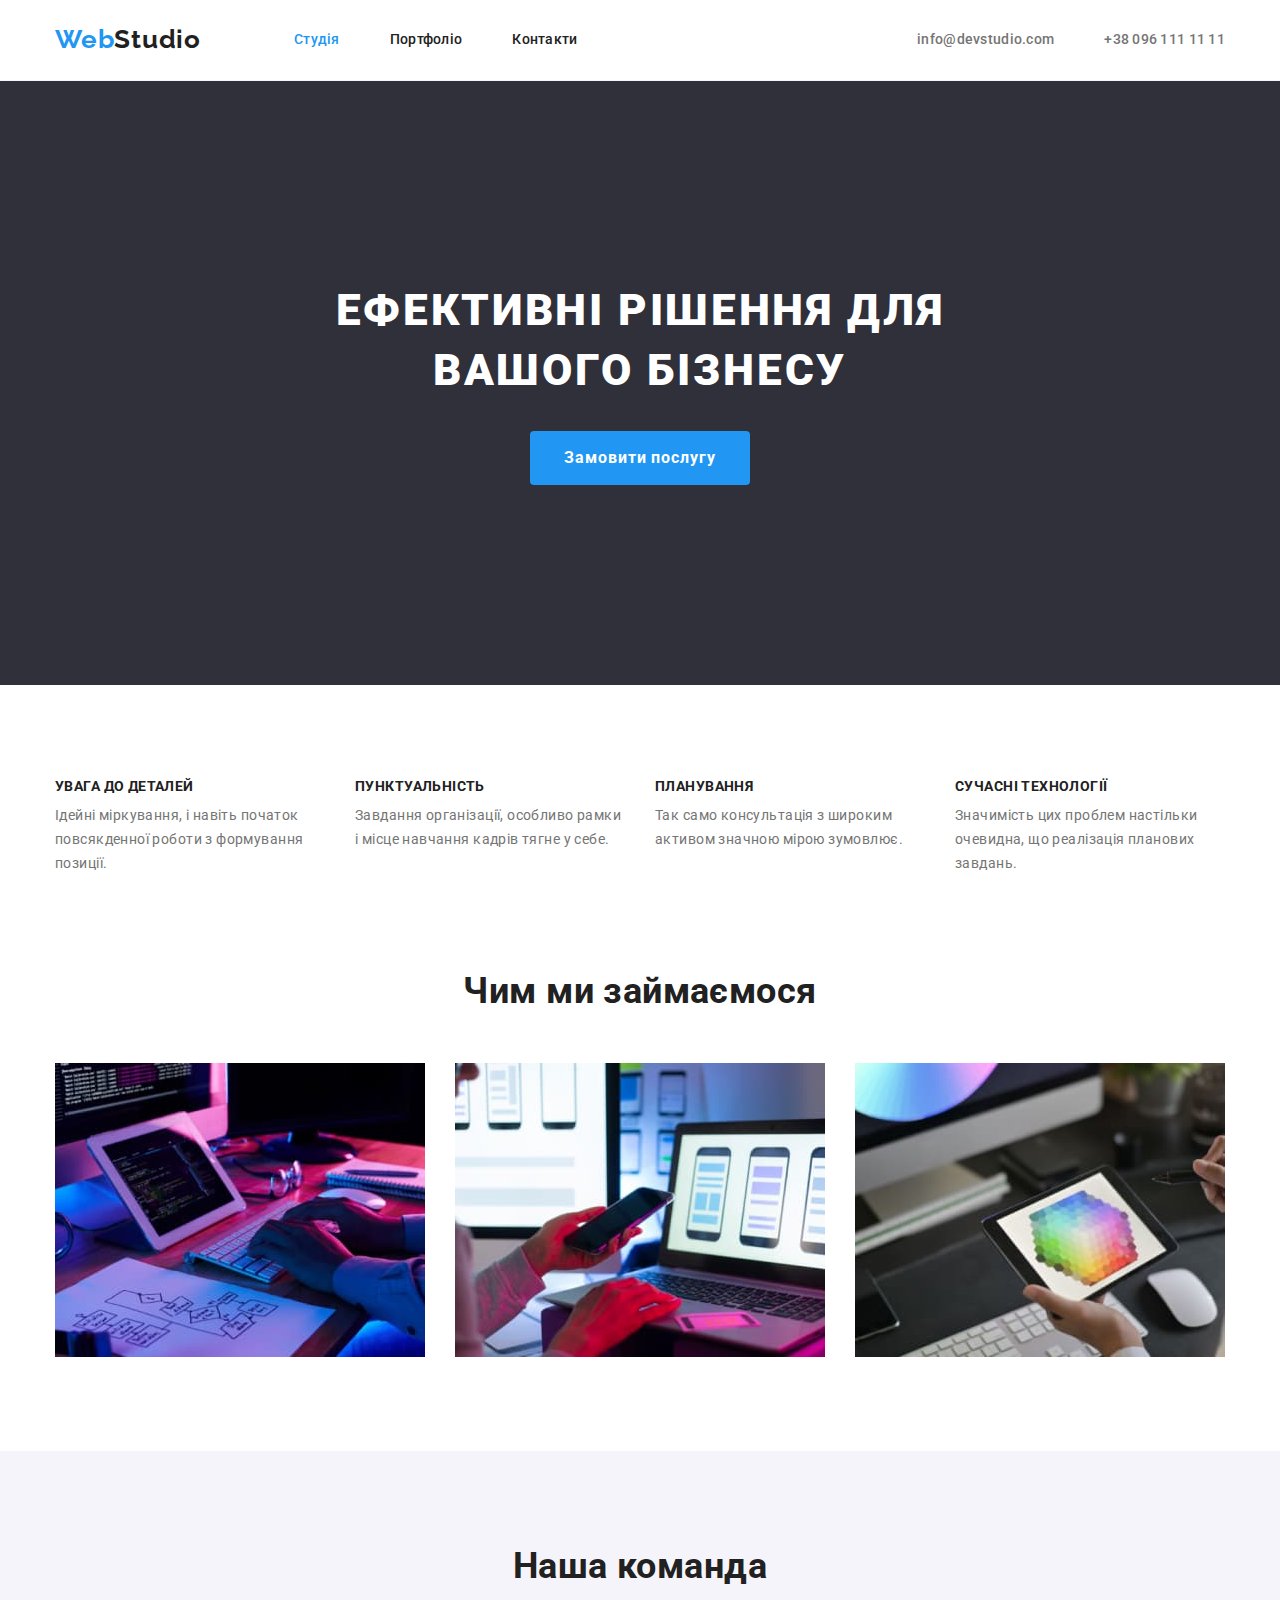
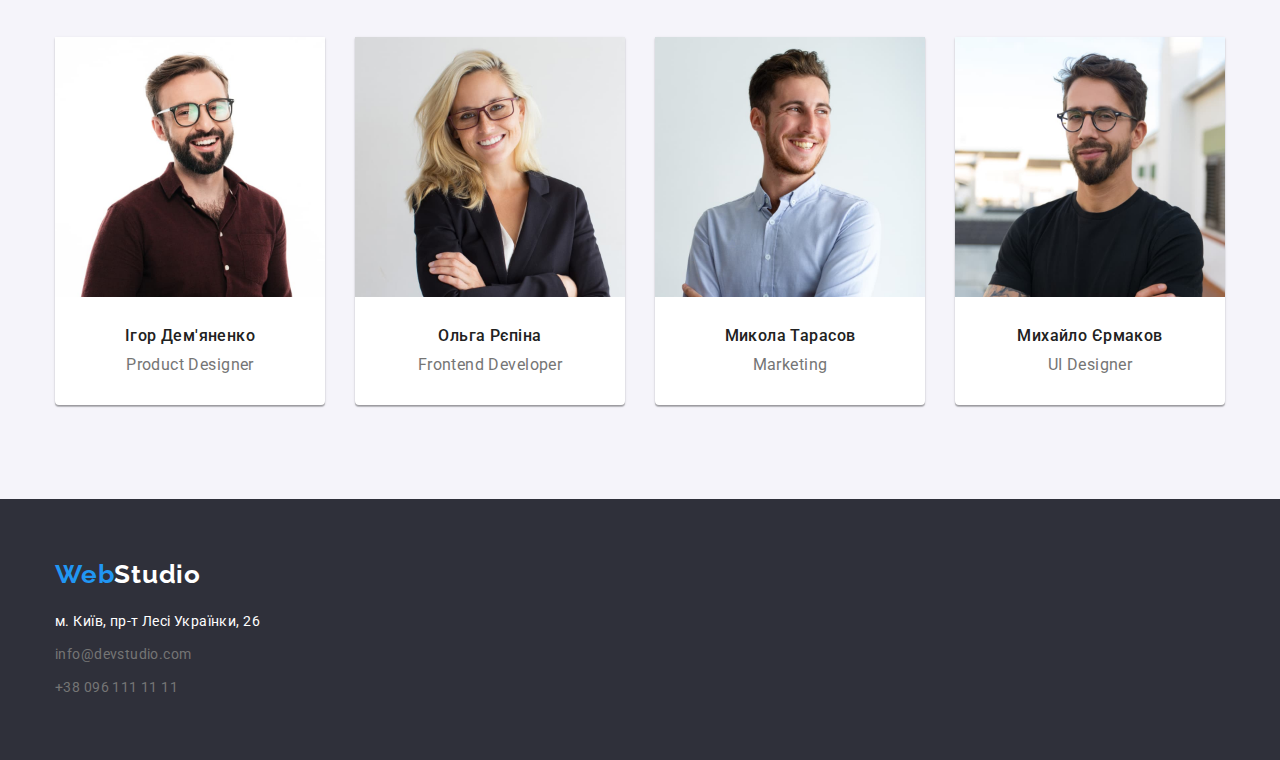
==== index.html @ 6fe2d981 "init: clone repo from 3 module" ====
<!DOCTYPE html>
<html lang="uk">

<head>
	<meta charset="UTF-8">
	<meta http-equiv="X-UA-Compatible" content="IE=edge">
	<meta name="viewport" content="width=device-width, initial-scale=1.0">
	<title>WebStudio - послуги</title>
	<link rel="import" href="./portfolio.html">
	<link rel="preconnect" href="https://fonts.googleapis.com">
	<link rel="preconnect" href="https://fonts.gstatic.com" crossorigin>
	<link rel="stylesheet" href="https://cdnjs.cloudflare.com/ajax/libs/modern-normalize/1.1.0/modern-normalize.min.css">
	<link href="https://fonts.googleapis.com/css2?family=Raleway:wght@700&family=Roboto:wght@400;500;700;900&display=swap"
		rel="stylesheet">
	<link rel="stylesheet" href="./css/styles.css">
</head>

<body>
	<header>
		<div class="container main-nav">
			<nav class="nav-bar">
				<a href="" class="logo"><span class="highlight-text">Web</span>Studio</a>
				<ul class="nav-links list">
					<li class="nav-link"><a href="./index.html" class="active">Студія</a></li>
					<li class="nav-link"><a href="./portfolio.html">Портфоліо</a></li>
					<li class="nav-link"><a href="">Контакти</a></li>
				</ul>
			</nav>
			<ul class="nav-links nav-contacts list">
				<li class="nav-link"><a href="mailto:info@devstudio.com">info@devstudio.com</a></li>
				<li class="nav-link"><a href="tel:+380961111111">+38 096 111 11 11</a></li>
			</ul>
		</div>
	</header>
	<main>
		<section class="hero">
			<div class="container">
				<h1>Ефективні рішення для вашого бізнесу</h1>
				<button class="hero-button" type="button">Замовити послугу</button>
			</div>
		</section>
		<section class="preferences section">
			<div class="container">
				<h2 class="visually-hidden">Наші переваги</h2>
				<ul class="list preferences-list">
					<li class="preferences-block">
						<h3 class="preferences-header">УВАГА ДО ДЕТАЛЕЙ</h3>
						<p class="preferences-text">Ідейні міркування, і навіть початок повсякденної роботи з
							формування позиції.</p>
					</li>
					<li class="preferences-block">
						<h3 class="preferences-header">ПУНКТУАЛЬНІСТЬ</h3>
						<p class="preferences-text">Завдання організації, особливо рамки і місце навчання кадрів
							тягне у себе.</p>
					</li>
					<li class="preferences-block">
						<h3 class="preferences-header">ПЛАНУВАННЯ</h3>
						<p class="preferences-text">Так само консультація з широким активом значною мірою зумовлює.
						</p>
					</li>
					<li class="preferences-block">
						<h3 class="preferences-header">СУЧАСНІ ТЕХНОЛОГІЇ</h3>
						<p class="preferences-text">Значимість цих проблем настільки очевидна, що реалізація планових
							завдань.</p>
					</li>
				</ul>
			</div>
		</section>
		<section class="works section">
			<div class="container">
				<h2 class="section-headers">Чим ми займаємося</h2>
				<ul class="list works-pictures">
					<li class="works-picture"><img src=" ./images/typing.jpg" alt="друк на клавіатурі" width="300"></li>
					<li class="works-picture"><img src="./images/smartphone.jpg" alt="смартфон та ноутбук" width="300"></li>
					<li class="works-picture"><img src="./images/pick_color_on_tablet.jpg" alt="дизайнер обирає колір на планшеті"
							width="300"></li>
				</ul>
			</div>
		</section>
		<section class="team section">
			<div class="container">
				<h2 class="section-headers">Наша команда</h2>
				<ul class="list team-cards">
					<li class="team-card">
						<img class="team-photo" src="./images/igor_demyanenko.jpg" alt="Ігор Дем'яненко" width="270">
						<div class="team-description">
							<h3 class="team-member">Ігор Дем'яненко</h3>
							<p class="team-text">Product Designer</p>
						</div>
					</li>
					<li class="team-card">
						<img class="team-photo" src="./images/olga_repina.jpg" alt="Ольга Рєпіна" width="270">
						<div class="team-description">
							<h3 class="team-member">Ольга Рєпіна</h3>
							<p class="team-text">Frontend Developer</p>
						</div>
					</li>
					<li class="team-card">
						<img class="team-photo" src="./images/mykola_tarasov.jpg" alt="Микола Тарасов" width="270">
						<div class="team-description">
							<h3 class="team-member">Микола Тарасов</h3>
							<p class="team-text">Marketing</p>
						</div>
					</li>
					<li class="team-card">
						<img class="team-photo" src="./images/mykhailo_yermakov.jpg" alt="Михайло Єрмаков" width="270">
						<div class="team-description">
							<h3 class="team-member">Михайло Єрмаков</h3>
							<p class="team-text">UI Designer</p>
						</div>
					</li>
				</ul>
			</div>
		</section>
	</main>
	<footer>
		<div class="container">
			<a href="" class="logo logo-footer"><span class="highlight-text">Web</span>Studio</a>
			<address>
				<p class="footer-address">м. Київ, пр-т Лесі Українки, 26</p>
				<ul class="footer-contacts list">
					<li><a href="mailto:info@devstudio.com">info@devstudio.com</a></li>
					<li><a href="tel:+380961111111">+38 096 111 11 11</a></li>
				</ul>
			</address>
		</div>
	</footer>
</body>

</html>
---- css/styles.css ----
:root {
	--primary-color: #212121;
	--secondary-color: #757575;
	--highlighted-color: #2196F3;
	--white-color: #FFFFFF;
	--header-footer-background-color: #2F303A;
	--secondary-bg-color: #F5F4FA;
}

html {
	box-sizing: border-box;
}

*,
*::before,
*::after {
	box-sizing: inherit;
}

body {
	color: var(--primary-color);
	font-family: 'Roboto', sans-serif;
	font-size: 14px;
	letter-spacing: 0.03em;
}

img {
	display: block;
	max-width: 100%;
	height: auto;
}

ul {
	list-style: none;
	margin: 0;
}

h1,
h2,
h3,
h4,
h5,
h6,
p {
	margin: 0;
}

a {
	color: var(--primary-color);
	text-decoration: none;
}

header {
	border-bottom: 1px solid var(--secondary-bg-color);
}

.container {
	width: 1200px;
	padding: 0 15px;
	margin: 0 auto;
}

.section {
	padding-top: 94px;
	padding-bottom: 94px;
}

.main-nav {
	display: flex;
	align-items: center;
}

.logo {
	font-family: 'Raleway', sans-serif;
	font-weight: 700;
	font-size: 26px;
	line-height: 1.2;
	letter-spacing: 0.03em;
	align-self: center;
	display: block;
}

.highlight-text,
.active,
.nav-links a:hover,
.nav-links a:focus,
.nav-contacts a:hover,
.nav-contacts a:focus {
	color: var(--highlighted-color);
}

.list {
	padding: 0;
}

.nav-bar {
	display: flex;
}

.nav-bar>.nav-links {
	margin-left: 93px;
}

.nav-links {
	display: flex;
	font-weight: 500;
	line-height: 1.14;
	letter-spacing: 0.02em;
}

.nav-links a {
	display: block;
	padding-top: 32px;
	padding-bottom: 32px;
}

.nav-links .nav-link:not(:last-child) {
	margin-right: 50px;
}

.nav-links.nav-contacts {
	margin-left: auto;
}

.nav-contacts a,
.team-text {
	color: var(--secondary-color);
}

.hero {
	text-align: center;
	background-color: var(--header-footer-background-color);
	padding: 200px 0;
}

.hero h1 {
	width: 696px;
	margin: 0 auto;
	margin-bottom: 30px;
	font-weight: 900;
	font-size: 44px;
	line-height: 1.36;
	text-align: center;
	letter-spacing: 0.06em;
	text-transform: uppercase;
	color: var(--white-color);
}

.hero-button {
	padding: 10px 32px;

	color: var(--white-color);
	background-color: var(--highlighted-color);
	font-weight: 700;
	font-size: 16px;
	line-height: 1.87;
	text-align: center;
	letter-spacing: 0.06em;
	font-family: inherit;
	border-color: transparent;
	border-radius: 4px;
}

.visually-hidden {
	position: absolute;
	width: 1px;
	height: 1px;
	margin: -1px;
	border: 0;
	padding: 0;

	white-space: nowrap;
	clip-path: inset(100%);
	clip: rect(0 0 0 0);
	overflow: hidden;
}

.preferences-list,
.works-pictures,
.team-cards {
	display: flex;
}

.preferences-block {
	width: calc((100% - 90px) / 4);
	margin-right: 30px;
}

/* .preferences>.container {
	padding-top: 94px;
} */

.works.section {
	padding-top: 0;
}

.works-picture img {
	width: 370px;
}

.works-picture:not(:last-child),
.team-card:not(:last-child) {
	margin-right: 30px;
}

.preferences-block:last-child {
	margin-right: 0;
}

.preferences-header {
	margin-bottom: 10px;
	font-size: inherit;
	font-weight: 700;
	line-height: 1.14;
	text-transform: uppercase;
}

.preferences-text,
.footer-contacts a {
	line-height: 1.71;
	color: var(--secondary-color);
}

.footer-contacts li:not(:last-child) {
	margin-bottom: 9px;
}

.section-headers {
	margin-bottom: 50px;
	font-weight: 700;
	font-size: 36px;
	line-height: 1.18;
	text-align: center;
}

.team {
	background-color: var(--secondary-bg-color);
	font-size: 16px;
	line-height: 1.18;
}

.team-description {
	padding: 30px 0;
}

.team .team-card {
	width: 270px;
	text-align: center;
	background-color: var(--white-color);
	box-shadow: 0px 1px 3px rgba(0, 0, 0, 0.12), 0px 1px 1px rgba(0, 0, 0, 0.14), 0px 2px 1px rgba(0, 0, 0, 0.2);
	border-radius: 0px 0px 4px 4px;
}

.team .team-member {
	margin-bottom: 10px;
	font-weight: 500;
	font-size: 16px;
}

footer {
	background-color: var(--header-footer-background-color);
	padding-top: 60px;
	padding-bottom: 60px;
}

.footer-address {
	margin-bottom: 9px;
	line-height: 1.71;
}

.logo-footer {
	display: inline-block;
	margin-bottom: 20px;
}

.logo-footer,
.footer-address {
	color: var(--white-color);
}

address {
	font-style: normal;
}

.gallery-buttons {
	margin-bottom: 50px;
	display: flex;
	justify-content: center;
}

.gallery-text {
	padding: 6px 25px;
	background: var(--secondary-bg-color);
	font-family: inherit;
	font-weight: 500;
	font-size: 16px;
	line-height: 1.62;
	text-align: center;
	letter-spacing: 0.03em;
	cursor: pointer;
	border-color: transparent;
	border-radius: 4px;
}

.gallery-button+.gallery-button {
	margin-left: 8px;
}

.gallery-text:hover,
.gallery-text:focus {
	background: var(--highlighted-color);
	color: var(--white-color);
}

.projects {
	display: flex;
	flex-wrap: wrap;
}

.projects-card {
	margin-right: 30px;
	margin-bottom: 30px;
}

.projects-card:nth-child(3n) {
	margin-right: 0;
}

.projects-card:nth-last-child(-n + 3) {
	margin-bottom: 0;
}

.projects-title {
	font-weight: 700;
	font-size: 18px;
	line-height: 2;
	letter-spacing: 0.06em;
	margin-bottom: 4px;
}

.projects-card {
	width: 370px;
}

.projects-name {
	font-size: 16px;
	line-height: 1.88;
	letter-spacing: 0.03em;
	color: var(--secondary-color);
}

.projects-description {
	padding: 20px 24px;
	border: 1px solid var(--secondary-bg-color);
	border-top: none;
}
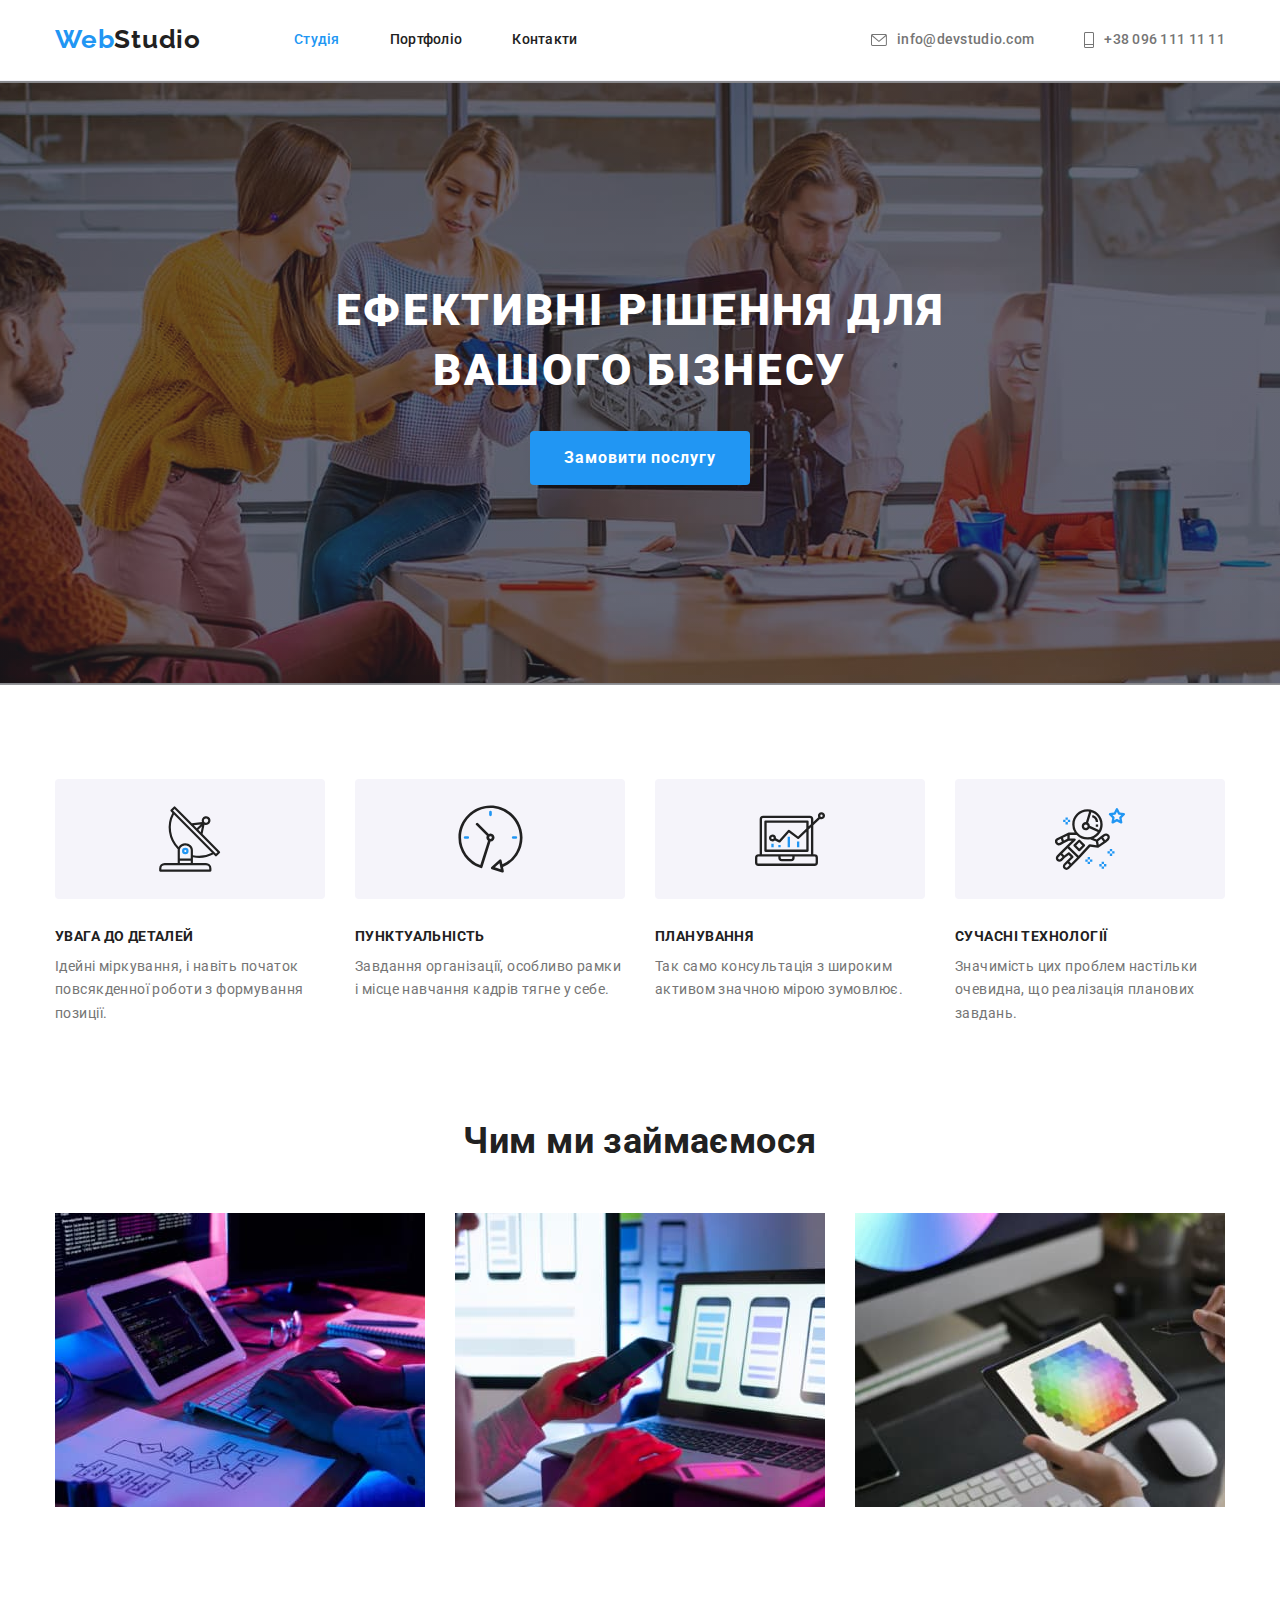
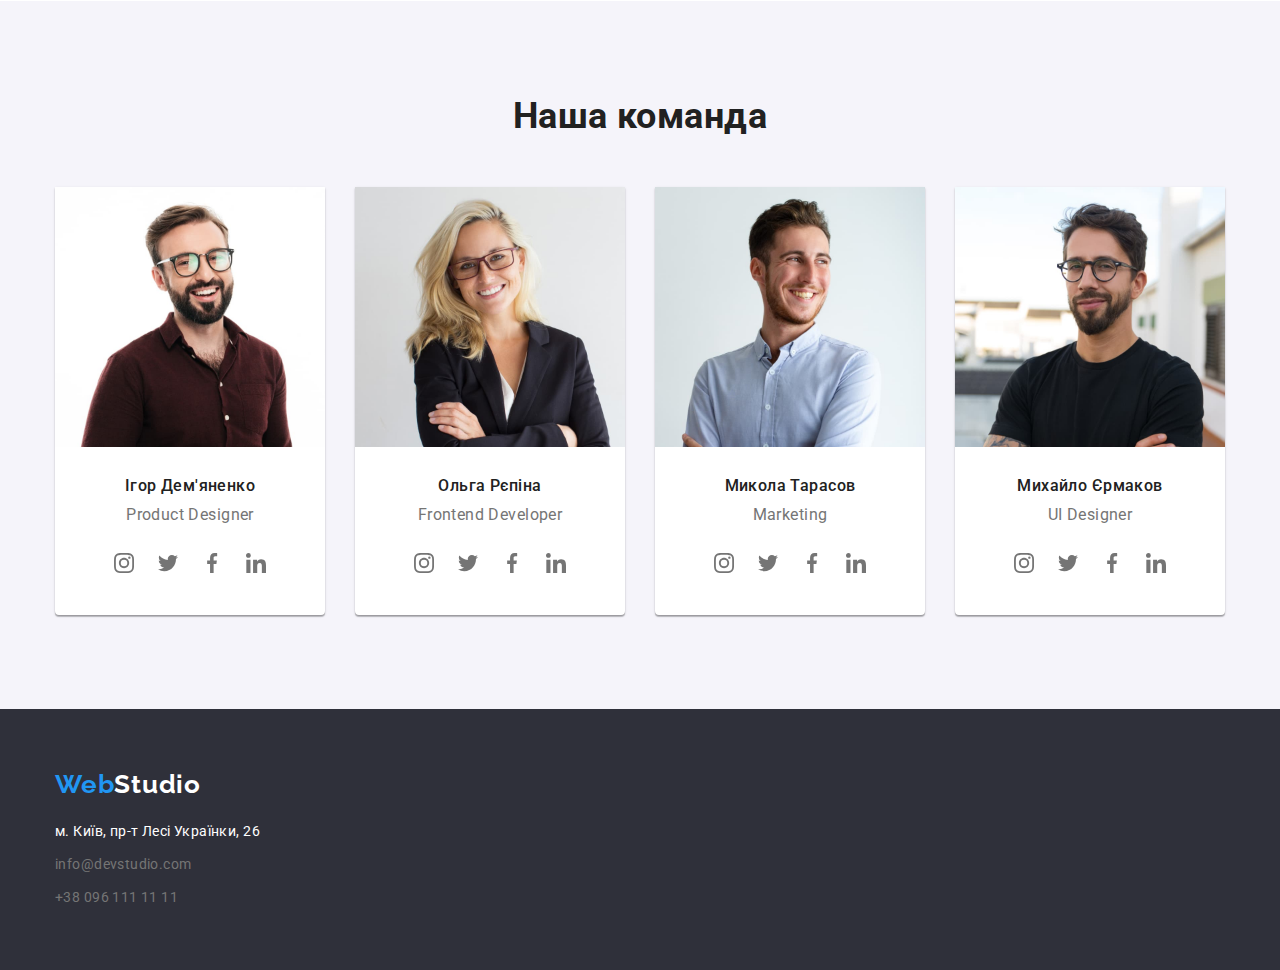
==== commit 5108dac9: "fix: add icons to address, preferences and team" ====
--- a/index.html
+++ b/index.html
@@ -27,14 +27,28 @@
 				</ul>
 			</nav>
 			<ul class="nav-links nav-contacts list">
-				<li class="nav-link"><a href="mailto:info@devstudio.com">info@devstudio.com</a></li>
-				<li class="nav-link"><a href="tel:+380961111111">+38 096 111 11 11</a></li>
+				<li class="nav-link">
+					<a href="mailto:info@devstudio.com">
+						<svg class="icon-nav" width="16px" height="12px">
+							<use href="./images/symbol-defs.svg#icon-envelope"></use>
+						</svg>
+						<span>info@devstudio.com</span>
+					</a>
+				</li>
+				<li class="nav-link">
+					<a href="tel:+380961111111">
+						<svg class="icon-nav" width="10px" height="16px">
+							<use href="./images/symbol-defs.svg#icon-phone"></use>
+						</svg>
+						<span>+38 096 111 11 11</span>
+					</a>
+				</li>
 			</ul>
 		</div>
 	</header>
 	<main>
 		<section class="hero">
-			<div class="container">
+			<div class="container container-hero">
 				<h1>Ефективні рішення для вашого бізнесу</h1>
 				<button class="hero-button" type="button">Замовити послугу</button>
 			</div>
@@ -44,21 +58,41 @@
 				<h2 class="visually-hidden">Наші переваги</h2>
 				<ul class="list preferences-list">
 					<li class="preferences-block">
+						<div class="preferences-container">
+							<svg width="65.32" height="70">
+								<use href="./images/symbol-defs.svg#icon-antenna"></use>
+							</svg>
+						</div>
 						<h3 class="preferences-header">УВАГА ДО ДЕТАЛЕЙ</h3>
 						<p class="preferences-text">Ідейні міркування, і навіть початок повсякденної роботи з
 							формування позиції.</p>
 					</li>
 					<li class="preferences-block">
+						<div class="preferences-container">
+							<svg width="67" height="70">
+								<use href="./images/symbol-defs.svg#icon-clock"></use>
+							</svg>
+						</div>
 						<h3 class="preferences-header">ПУНКТУАЛЬНІСТЬ</h3>
 						<p class="preferences-text">Завдання організації, особливо рамки і місце навчання кадрів
 							тягне у себе.</p>
 					</li>
 					<li class="preferences-block">
+						<div class="preferences-container">
+							<svg width="70" height="70">
+								<use href="./images/symbol-defs.svg#icon-diagram"></use>
+							</svg>
+						</div>
 						<h3 class="preferences-header">ПЛАНУВАННЯ</h3>
 						<p class="preferences-text">Так само консультація з широким активом значною мірою зумовлює.
 						</p>
 					</li>
 					<li class="preferences-block">
+						<div class="preferences-container">
+							<svg width="70" height="70">
+								<use href="./images/symbol-defs.svg#icon-astronaut"></use>
+							</svg>
+						</div>
 						<h3 class="preferences-header">СУЧАСНІ ТЕХНОЛОГІЇ</h3>
 						<p class="preferences-text">Значимість цих проблем настільки очевидна, що реалізація планових
 							завдань.</p>
@@ -86,6 +120,36 @@
 						<div class="team-description">
 							<h3 class="team-member">Ігор Дем'яненко</h3>
 							<p class="team-text">Product Designer</p>
+							<ul class="team-contacts">
+								<li class="team-social">
+									<a href="" class="social-icon">
+										<svg width="20" height="20">
+											<use href="./images/symbol-defs.svg#icon-instagram"></use>
+										</svg>
+									</a>
+								</li>
+								<li class="team-social">
+									<a href="" class="social-icon">
+										<svg width="20" height="20">
+											<use href="./images/symbol-defs.svg#icon-twitter"></use>
+										</svg>
+									</a>
+								</li>
+								<li class="team-social">
+									<a href="" class="social-icon">
+										<svg width="20" height="20">
+											<use href="./images/symbol-defs.svg#icon-facebook"></use>
+										</svg>
+									</a>
+								</li>
+								<li class="team-social">
+									<a href="" class="social-icon">
+										<svg width="20" height="20">
+											<use href="./images/symbol-defs.svg#icon-linkedin"></use>
+										</svg>
+									</a>
+								</li>
+							</ul>
 						</div>
 					</li>
 					<li class="team-card">
@@ -93,6 +157,36 @@
 						<div class="team-description">
 							<h3 class="team-member">Ольга Рєпіна</h3>
 							<p class="team-text">Frontend Developer</p>
+							<ul class="team-contacts">
+								<li class="team-social">
+									<a href="" class="social-icon">
+										<svg width="20" height="20">
+											<use href="./images/symbol-defs.svg#icon-instagram"></use>
+										</svg>
+									</a>
+								</li>
+								<li class="team-social">
+									<a href="" class="social-icon">
+										<svg width="20" height="20">
+											<use href="./images/symbol-defs.svg#icon-twitter"></use>
+										</svg>
+									</a>
+								</li>
+								<li class="team-social">
+									<a href="" class="social-icon">
+										<svg width="20" height="20">
+											<use href="./images/symbol-defs.svg#icon-facebook"></use>
+										</svg>
+									</a>
+								</li>
+								<li class="team-social">
+									<a href="" class="social-icon">
+										<svg width="20" height="20">
+											<use href="./images/symbol-defs.svg#icon-linkedin"></use>
+										</svg>
+									</a>
+								</li>
+							</ul>
 						</div>
 					</li>
 					<li class="team-card">
@@ -100,6 +194,36 @@
 						<div class="team-description">
 							<h3 class="team-member">Микола Тарасов</h3>
 							<p class="team-text">Marketing</p>
+							<ul class="team-contacts">
+								<li class="team-social">
+									<a href="" class="social-icon">
+										<svg width="20" height="20">
+											<use href="./images/symbol-defs.svg#icon-instagram"></use>
+										</svg>
+									</a>
+								</li>
+								<li class="team-social">
+									<a href="" class="social-icon">
+										<svg width="20" height="20">
+											<use href="./images/symbol-defs.svg#icon-twitter"></use>
+										</svg>
+									</a>
+								</li>
+								<li class="team-social">
+									<a href="" class="social-icon">
+										<svg width="20" height="20">
+											<use href="./images/symbol-defs.svg#icon-facebook"></use>
+										</svg>
+									</a>
+								</li>
+								<li class="team-social">
+									<a href="" class="social-icon">
+										<svg width="20" height="20">
+											<use href="./images/symbol-defs.svg#icon-linkedin"></use>
+										</svg>
+									</a>
+								</li>
+							</ul>
 						</div>
 					</li>
 					<li class="team-card">
@@ -107,6 +231,36 @@
 						<div class="team-description">
 							<h3 class="team-member">Михайло Єрмаков</h3>
 							<p class="team-text">UI Designer</p>
+							<ul class="team-contacts">
+								<li class="team-social">
+									<a href="" class="social-icon">
+										<svg width="20" height="20">
+											<use href="./images/symbol-defs.svg#icon-instagram"></use>
+										</svg>
+									</a>
+								</li>
+								<li class="team-social">
+									<a href="" class="social-icon">
+										<svg width="20" height="20">
+											<use href="./images/symbol-defs.svg#icon-twitter"></use>
+										</svg>
+									</a>
+								</li>
+								<li class="team-social">
+									<a href="" class="social-icon">
+										<svg width="20" height="20">
+											<use href="./images/symbol-defs.svg#icon-facebook"></use>
+										</svg>
+									</a>
+								</li>
+								<li class="team-social">
+									<a href="" class="social-icon">
+										<svg width="20" height="20">
+											<use href="./images/symbol-defs.svg#icon-linkedin"></use>
+										</svg>
+									</a>
+								</li>
+							</ul>
 						</div>
 					</li>
 				</ul>
--- a/css/styles.css
+++ b/css/styles.css
@@ -3,7 +3,8 @@
 	--secondary-color: #757575;
 	--highlighted-color: #2196F3;
 	--white-color: #FFFFFF;
-	--header-footer-background-color: #2F303A;
+	--footer-background-color: #2F303A;
+	--header-background-color: #C4C4C4;
 	--secondary-bg-color: #F5F4FA;
 }
 
@@ -109,9 +110,10 @@
 }
 
 .nav-links a {
-	display: block;
 	padding-top: 32px;
 	padding-bottom: 32px;
+	display: inline-flex;
+	align-items: center;
 }
 
 .nav-links .nav-link:not(:last-child) {
@@ -127,10 +129,25 @@
 	color: var(--secondary-color);
 }
 
+.icon-nav {
+	margin-right: 10px;
+	fill: currentColor;
+}
+
+.icon-nav:hover,
+.icon-nav:focus {
+	fill: var(--highlighted-color);
+}
+
 .hero {
-	text-align: center;
-	background-color: var(--header-footer-background-color);
+	max-width: 1600px;
+	margin: 0 auto;
+	text-align: center;
 	padding: 200px 0;
+	background-color: var(--header-background-color);
+	background-image: linear-gradient(to left, rgba(47, 48, 58, 0.4), rgba(47, 48, 58, 0.4)), url(../images/hero_bg.jpg);
+	background-repeat: no-repeat;
+	background-position: center;
 }
 
 .hero h1 {
@@ -186,8 +203,18 @@
 	margin-right: 30px;
 }
 
-/* .preferences>.container {
-	padding-top: 94px;
+.preferences-container {
+	height: 120px;
+	background-color: var(--secondary-bg-color);
+	border-radius: 4px;
+	display: flex;
+	align-items: center;
+	justify-content: center;
+	margin-bottom: 30px;
+}
+
+/* .preferences-container svg {
+	width: 65.32px;
 } */
 
 .works.section {
@@ -243,6 +270,10 @@
 	padding: 30px 0;
 }
 
+.team-text {
+	margin-bottom: 16px;
+}
+
 .team .team-card {
 	width: 270px;
 	text-align: center;
@@ -257,8 +288,31 @@
 	font-size: 16px;
 }
 
+.team-contacts {
+	display: inline-flex;
+	width: 206px;
+	padding: 0;
+	justify-content: center;
+}
+
+.social-icon {
+	width: 44px;
+	height: 44px;
+	border-radius: 50%;
+	display: flex;
+	align-items: center;
+	justify-content: center;
+	fill: var(--secondary-color);
+}
+
+.social-icon:hover,
+.social-icon:focus {
+	background-color: var(--highlighted-color);
+	fill: var(--white-color);
+}
+
 footer {
-	background-color: var(--header-footer-background-color);
+	background-color: var(--footer-background-color);
 	padding-top: 60px;
 	padding-bottom: 60px;
 }
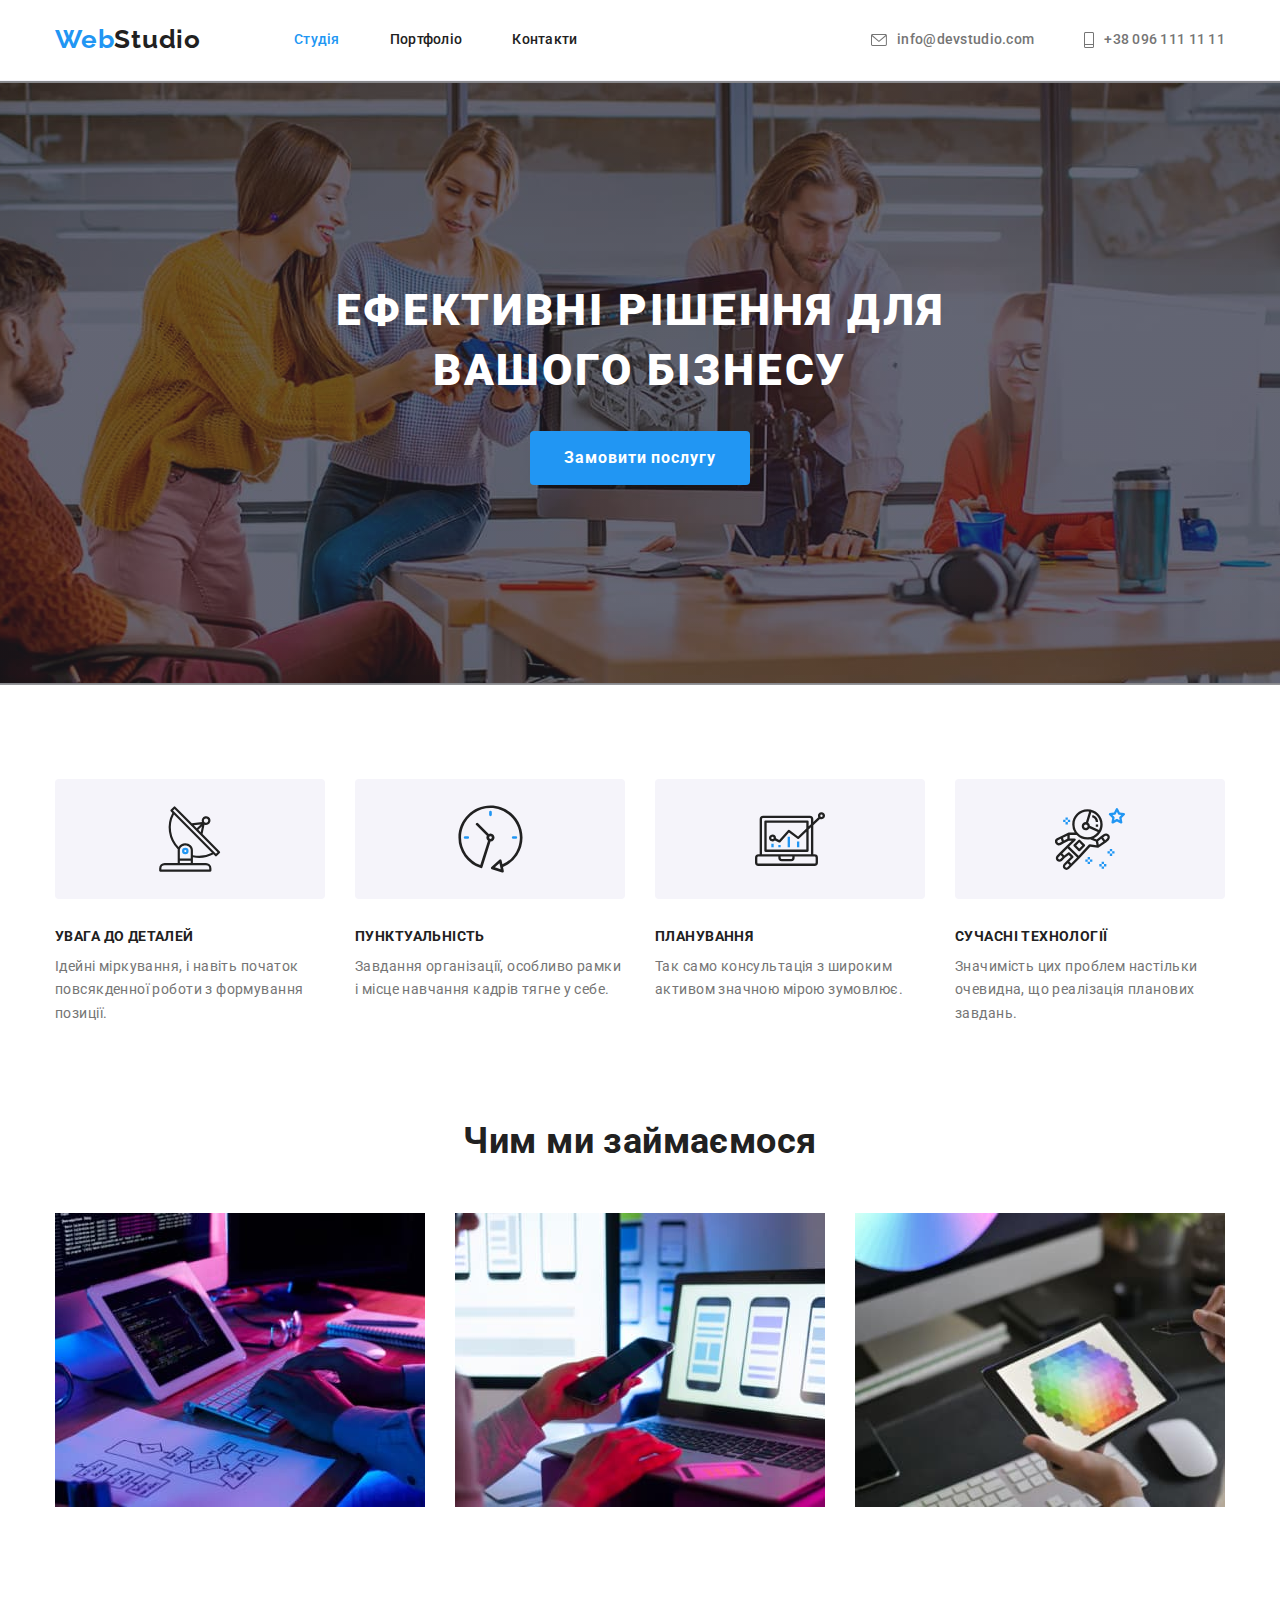
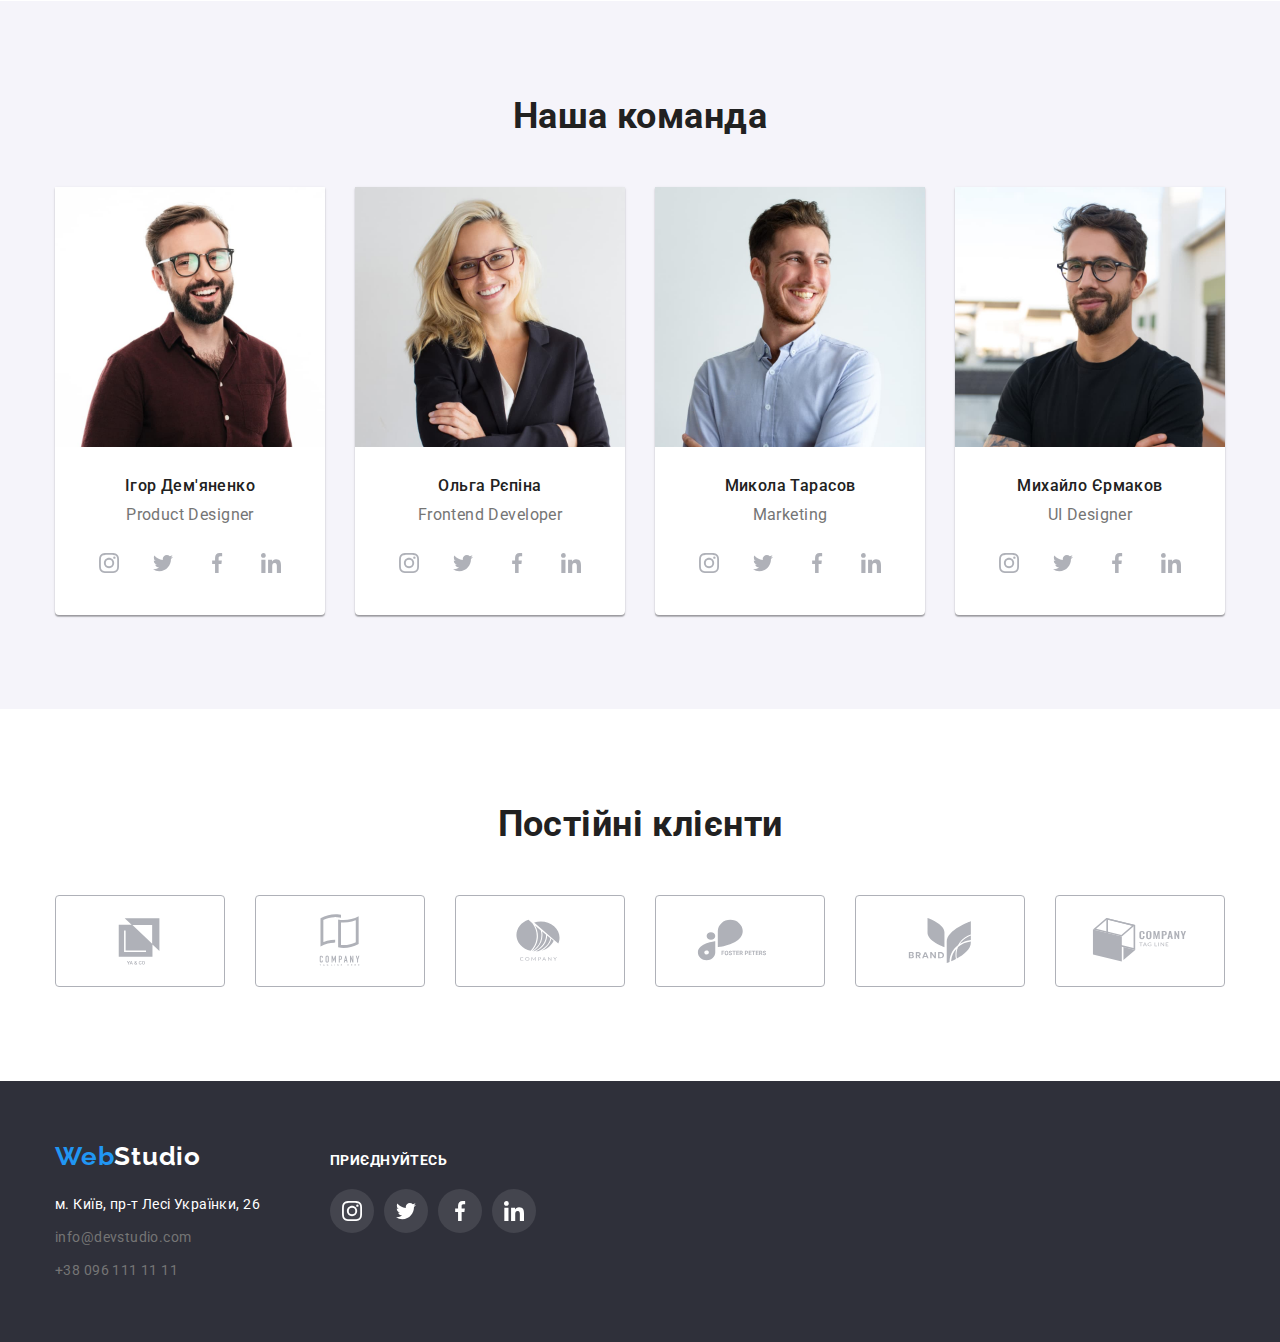
==== commit 1a06af53: "fix: add icons social-media" ====
--- a/index.html
+++ b/index.html
@@ -121,28 +121,28 @@
 							<h3 class="team-member">Ігор Дем'яненко</h3>
 							<p class="team-text">Product Designer</p>
 							<ul class="team-contacts">
-								<li class="team-social">
+								<li>
 									<a href="" class="social-icon">
 										<svg width="20" height="20">
 											<use href="./images/symbol-defs.svg#icon-instagram"></use>
 										</svg>
 									</a>
 								</li>
-								<li class="team-social">
+								<li>
 									<a href="" class="social-icon">
 										<svg width="20" height="20">
 											<use href="./images/symbol-defs.svg#icon-twitter"></use>
 										</svg>
 									</a>
 								</li>
-								<li class="team-social">
+								<li>
 									<a href="" class="social-icon">
 										<svg width="20" height="20">
 											<use href="./images/symbol-defs.svg#icon-facebook"></use>
 										</svg>
 									</a>
 								</li>
-								<li class="team-social">
+								<li>
 									<a href="" class="social-icon">
 										<svg width="20" height="20">
 											<use href="./images/symbol-defs.svg#icon-linkedin"></use>
@@ -158,28 +158,28 @@
 							<h3 class="team-member">Ольга Рєпіна</h3>
 							<p class="team-text">Frontend Developer</p>
 							<ul class="team-contacts">
-								<li class="team-social">
+								<li>
 									<a href="" class="social-icon">
 										<svg width="20" height="20">
 											<use href="./images/symbol-defs.svg#icon-instagram"></use>
 										</svg>
 									</a>
 								</li>
-								<li class="team-social">
+								<li>
 									<a href="" class="social-icon">
 										<svg width="20" height="20">
 											<use href="./images/symbol-defs.svg#icon-twitter"></use>
 										</svg>
 									</a>
 								</li>
-								<li class="team-social">
+								<li>
 									<a href="" class="social-icon">
 										<svg width="20" height="20">
 											<use href="./images/symbol-defs.svg#icon-facebook"></use>
 										</svg>
 									</a>
 								</li>
-								<li class="team-social">
+								<li>
 									<a href="" class="social-icon">
 										<svg width="20" height="20">
 											<use href="./images/symbol-defs.svg#icon-linkedin"></use>
@@ -195,28 +195,28 @@
 							<h3 class="team-member">Микола Тарасов</h3>
 							<p class="team-text">Marketing</p>
 							<ul class="team-contacts">
-								<li class="team-social">
+								<li>
 									<a href="" class="social-icon">
 										<svg width="20" height="20">
 											<use href="./images/symbol-defs.svg#icon-instagram"></use>
 										</svg>
 									</a>
 								</li>
-								<li class="team-social">
+								<li>
 									<a href="" class="social-icon">
 										<svg width="20" height="20">
 											<use href="./images/symbol-defs.svg#icon-twitter"></use>
 										</svg>
 									</a>
 								</li>
-								<li class="team-social">
+								<li>
 									<a href="" class="social-icon">
 										<svg width="20" height="20">
 											<use href="./images/symbol-defs.svg#icon-facebook"></use>
 										</svg>
 									</a>
 								</li>
-								<li class="team-social">
+								<li>
 									<a href="" class="social-icon">
 										<svg width="20" height="20">
 											<use href="./images/symbol-defs.svg#icon-linkedin"></use>
@@ -232,28 +232,28 @@
 							<h3 class="team-member">Михайло Єрмаков</h3>
 							<p class="team-text">UI Designer</p>
 							<ul class="team-contacts">
-								<li class="team-social">
+								<li>
 									<a href="" class="social-icon">
 										<svg width="20" height="20">
 											<use href="./images/symbol-defs.svg#icon-instagram"></use>
 										</svg>
 									</a>
 								</li>
-								<li class="team-social">
+								<li>
 									<a href="" class="social-icon">
 										<svg width="20" height="20">
 											<use href="./images/symbol-defs.svg#icon-twitter"></use>
 										</svg>
 									</a>
 								</li>
-								<li class="team-social">
+								<li>
 									<a href="" class="social-icon">
 										<svg width="20" height="20">
 											<use href="./images/symbol-defs.svg#icon-facebook"></use>
 										</svg>
 									</a>
 								</li>
-								<li class="team-social">
+								<li>
 									<a href="" class="social-icon">
 										<svg width="20" height="20">
 											<use href="./images/symbol-defs.svg#icon-linkedin"></use>
@@ -262,21 +262,105 @@
 								</li>
 							</ul>
 						</div>
+					</li>
+				</ul>
+			</div>
+		</section>
+		<section class="clients section">
+			<div class="container">
+				<h2 class="section-headers">Постійні клієнти</h2>
+				<ul class="list clients-list">
+					<li>
+						<a class="clients-links" href="">
+							<svg width="106" height="60">
+								<use href="./images/symbol-defs.svg#icon-logo_ya_co"></use>
+							</svg>
+						</a>
+					</li>
+					<li>
+						<a class="clients-links" href="">
+							<svg width="106" height="60">
+								<use href="./images/symbol-defs.svg#icon-logo_company_tagline"></use>
+							</svg>
+						</a>
+					</li>
+					<li>
+						<a class="clients-links" href="">
+							<svg width="106" height="60">
+								<use href="./images/symbol-defs.svg#icon-logo_company"></use>
+							</svg>
+						</a>
+					</li>
+					<li>
+						<a class="clients-links" href="">
+							<svg width="106" height="60">
+								<use href="./images/symbol-defs.svg#icon-logo_foster_peters"></use>
+							</svg>
+						</a>
+					</li>
+					<li>
+						<a class="clients-links" href="">
+							<svg width="106" height="60">
+								<use href="./images/symbol-defs.svg#icon-logo_brand"></use>
+							</svg>
+						</a>
+					</li>
+					<li>
+						<a class="clients-links" href="">
+							<svg width="106" height="60">
+								<use href="./images/symbol-defs.svg#icon-logo_company_tag_line"></use>
+							</svg>
+						</a>
 					</li>
 				</ul>
 			</div>
 		</section>
 	</main>
 	<footer>
-		<div class="container">
-			<a href="" class="logo logo-footer"><span class="highlight-text">Web</span>Studio</a>
-			<address>
-				<p class="footer-address">м. Київ, пр-т Лесі Українки, 26</p>
-				<ul class="footer-contacts list">
-					<li><a href="mailto:info@devstudio.com">info@devstudio.com</a></li>
-					<li><a href="tel:+380961111111">+38 096 111 11 11</a></li>
-				</ul>
-			</address>
+		<div class="container footer-container">
+			<div class="footer-info">
+				<a href="" class="logo logo-footer"><span class="highlight-text">Web</span>Studio</a>
+				<address>
+					<p class="footer-address">м. Київ, пр-т Лесі Українки, 26</p>
+					<ul class="footer-contacts list">
+						<li><a href="mailto:info@devstudio.com">info@devstudio.com</a></li>
+						<li><a href="tel:+380961111111">+38 096 111 11 11</a></li>
+					</ul>
+				</address>
+			</div>
+			<div class="footer-social">
+				<p class="footer-join">приєднуйтесь</p>
+				<ul class="footer-social-contacts">
+					<li>
+						<a href="" class="footer-social-icon">
+							<svg width="20" height="20">
+								<use href="./images/symbol-defs.svg#icon-instagram"></use>
+							</svg>
+						</a>
+					</li>
+					<li>
+						<a href="" class="footer-social-icon">
+							<svg width="20" height="20">
+								<use href="./images/symbol-defs.svg#icon-twitter"></use>
+							</svg>
+						</a>
+					</li>
+					<li>
+						<a href="" class="footer-social-icon">
+							<svg width="20" height="20">
+								<use href="./images/symbol-defs.svg#icon-facebook"></use>
+							</svg>
+						</a>
+					</li>
+					<li>
+						<a href="" class="footer-social-icon">
+							<svg width="20" height="20">
+								<use href="./images/symbol-defs.svg#icon-linkedin"></use>
+							</svg>
+						</a>
+					</li>
+				</ul>
+			</div>
 		</div>
 	</footer>
 </body>
--- a/css/styles.css
+++ b/css/styles.css
@@ -6,6 +6,8 @@
 	--footer-background-color: #2F303A;
 	--header-background-color: #C4C4C4;
 	--secondary-bg-color: #F5F4FA;
+	--icon-color: #AFB1B8;
+	--icon-background-color: rgba(255, 255, 255, 0.1);
 }
 
 html {
@@ -71,6 +73,8 @@
 	align-items: center;
 }
 
+
+
 .logo {
 	font-family: 'Raleway', sans-serif;
 	font-weight: 700;
@@ -213,10 +217,6 @@
 	margin-bottom: 30px;
 }
 
-/* .preferences-container svg {
-	width: 65.32px;
-} */
-
 .works.section {
 	padding-top: 0;
 }
@@ -288,33 +288,89 @@
 	font-size: 16px;
 }
 
-.team-contacts {
+.team-contacts,
+.footer-social-contacts {
 	display: inline-flex;
 	width: 206px;
 	padding: 0;
-	justify-content: center;
-}
-
-.social-icon {
+	justify-content: space-between;
+}
+
+.social-icon,
+.footer-social-icon {
 	width: 44px;
 	height: 44px;
 	border-radius: 50%;
 	display: flex;
 	align-items: center;
 	justify-content: center;
-	fill: var(--secondary-color);
+	fill: var(--icon-color);
 }
 
 .social-icon:hover,
-.social-icon:focus {
+.social-icon:focus,
+.footer-social-icon:hover,
+.footer-social-icon:focus {
 	background-color: var(--highlighted-color);
 	fill: var(--white-color);
+}
+
+.clients-list {
+	display: flex;
+	justify-content: space-between;
+	align-items: center;
+}
+
+.clients-list li {
+	width: 170px;
+	height: 92px;
+}
+
+.clients-links {
+	display: flex;
+	align-items: center;
+	justify-content: center;
+	width: 170px;
+	height: 92px;
+	fill: var(--icon-color);
+	border: 1px solid var(--icon-color);
+	border-radius: 4px;
+}
+
+.clients-links:hover,
+.clients-links:focus {
+	border-color: var(--highlighted-color);
+	fill: var(--highlighted-color);
 }
 
 footer {
 	background-color: var(--footer-background-color);
 	padding-top: 60px;
 	padding-bottom: 60px;
+}
+
+.footer-container {
+	display: flex;
+	align-items: baseline;
+}
+
+.footer-join {
+	font-size: 14px;
+	letter-spacing: 0.03em;
+	text-transform: uppercase;
+	font-weight: 700;
+	line-height: 1.14;
+	color: var(--white-color);
+	margin-bottom: 20px;
+}
+
+.footer-social {
+	margin-left: 70px;
+}
+
+.footer-social-icon {
+	background: var(--icon-background-color);
+	fill: var(--white-color);
 }
 
 .footer-address {
@@ -356,6 +412,11 @@
 	border-radius: 4px;
 }
 
+.gallery-button:hover,
+.gallery-button:focus {
+	box-shadow: 0px 3px 1px rgba(0, 0, 0, 0.1), 0px 1px 2px rgba(0, 0, 0, 0.08), 0px 2px 2px rgba(0, 0, 0, 0.12);
+}
+
 .gallery-button+.gallery-button {
 	margin-left: 8px;
 }
@@ -374,6 +435,7 @@
 .projects-card {
 	margin-right: 30px;
 	margin-bottom: 30px;
+	width: 370px;
 }
 
 .projects-card:nth-child(3n) {
@@ -392,8 +454,9 @@
 	margin-bottom: 4px;
 }
 
-.projects-card {
-	width: 370px;
+.projects-card:hover,
+.projects-card:focus {
+	box-shadow: 0px 1px 1px rgba(0, 0, 0, 0.12), 0px 4px 4px rgba(0, 0, 0, 0.06), 1px 4px 6px rgba(0, 0, 0, 0.16);
 }
 
 .projects-name {
